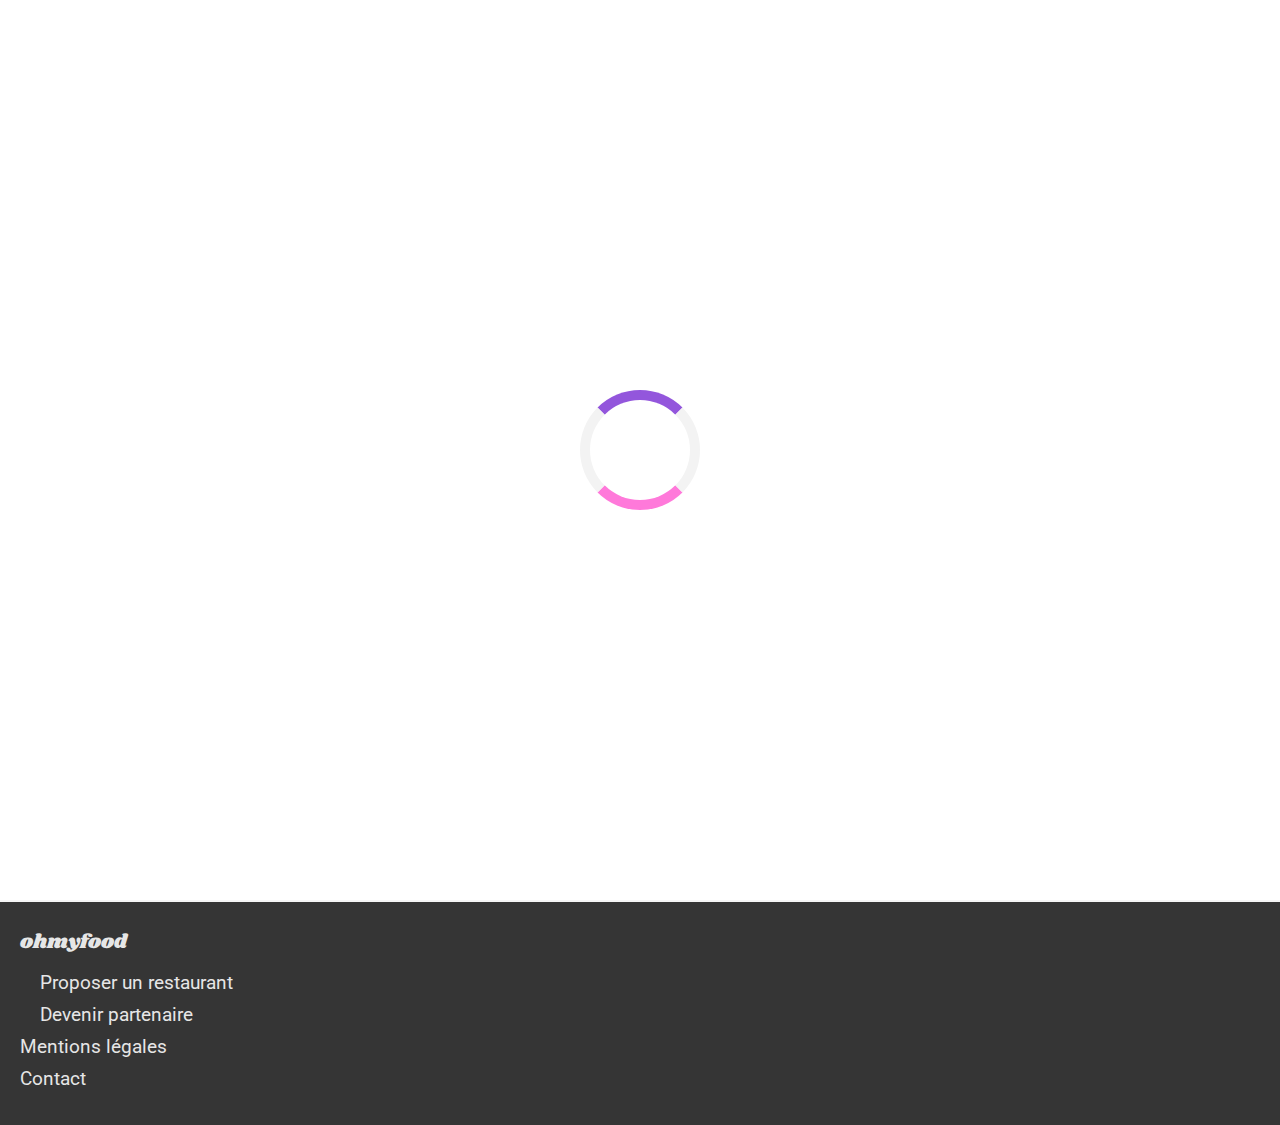
==== index.html @ 4437f426 "partie1" ====
<!DOCTYPE html>
<html lang="fr">

<head>
    <meta charset="UTF-8">
    <meta name="viewport" content="width=device-width, initial-scale=1.0">
    <title>Ohmyfood</title>
    <link rel="stylesheet" href="css/styles.css">
    <link rel="stylesheet" href="https://use.fontawesome.com/releases/v5.15.2/css/all.css"
        integrity="sha384-vSIIfh2YWi9wW0r9iZe7RJPrKwp6bG+s9QZMoITbCckVJqGCCRhc+ccxNcdpHuYu" crossorigin="anonymous">
    <link rel="preconnect" href="https://fonts.gstatic.com">
    <link href="https://fonts.googleapis.com/css2?family=Shrikhand&display=swap" rel="stylesheet">
    <link rel="preconnect" href="https://fonts.gstatic.com">
    <link
        href="https://fonts.googleapis.com/css2?family=Roboto:ital,wght@0,100;0,300;0,400;0,500;0,700;0,900;1,100;1,300;1,400;1,500;1,700;1,900&display=swap"
        rel="stylesheet">
</head>

<body>
    <main class="conteneurprincipale">
        <!--Loader-->
        <div class="loader">
            <div class="loadercircle"></div>
        </div>
        <!-- Header -->
        <header>
            <div class="logo">
                <img src="images/logo/ohmyfood.png" alt="Logo Ohmyfood">
            </div>
        </header>
        <!-- Localisation -->
        <div class="projsearch">
            <i class="fas fa-map-marker-alt"></i>
            <p>Paris, Belleville</p>
        </div>
        <!-- Présentation -->
        <section class="presentation">
            <p class="presentationbook">Réservez le menu qui vous convient</p><br>
            <p class="presentationdecouvre">Découvrez des restaurants d'exception, sélectionnés par nos soins.</p>
            <br>
            <a class="presentationexplore" href="#">Explorer nos restaurants</a>
        </section>
        <!-- Fonctionnement -->
        <h2 class="fonctiontitle">Fonctionnement</h2>
        <section class="fonction">
            <div class="fonctionchoix"><i class="fas fa-tablet-alt"></i>Choisissez un restaurant
                <div class="fonctionchoixnombre">1</div>
            </div>
            <div class="fonctionchoix"><i class="fas fa-list-ul"></i>Composez votre menu
                <div class="fonctionchoixnombre">2</div>
            </div>
            <div class="fonctionchoix"><i class="fas fa-store"></i>Dégustez au restaurant
                <div class="fonctionchoixnombre">3</div>
            </div>
        </section>
        <!-- Restaurants -->
        <section class="restaurants">
            <div class="restaurantstitle">
                <h2>Restaurants</h2>
            </div>
            <div class="restaurantsconteneur">
                <a href="lapalettedugout.html">
                    <div class="restaurantscarte">
                        <div class="restaurantscarteimage">
                            <img src="images/restaurants/jay-wennington-N_Y88TWmGwA-unsplash.jpg"
                                alt="La Palette du goût">
                            <div class="btnnew">Nouveau</div>
                        </div>
                        <div class="restaurantscartecontent">
                            <div class="restaurantscartecontentnom">
                                <h3>La Palette du goût</h3>
                                <p>Ménilmontant</p>
                            </div>
                            <div class="heart">
                                <div class="heart__1">
                                    <i class="far fa-heart fa-2x"></i>
                                </div>
                                <div class="heart__2">
                                    <i class="fas fa-heart fa-2x"></i>
                                </div>
                            </div>
                        </div>
                    </div>
                </a>
                <a href="lanoteenchantee.html">
                    <div class="restaurantscarte">
                        <div class="restaurantscarteimage">
                            <img src="images/restaurants/stil-u2Lp8tXIcjw-unsplash.jpg" alt="La Palette du goût">
                            <div class="btnnew">Nouveau</div>
                        </div>
                        <div class="restaurantscartecontent">
                            <div class="restaurantscartecontentnom">
                                <h3>Le note enchantée</h3>
                                <p>Charonne</p>
                            </div>
                            <div class="heart">
                                <div class="heart__1">
                                    <i class="far fa-heart fa-2x"></i>
                                </div>
                                <div class="heart__2">
                                    <i class="fas fa-heart fa-2x"></i>
                                </div>
                            </div>
                        </div>
                    </div>
                </a>
                <a href="alafrancaise.html">
                    <div class="restaurantscarte">
                        <div class="restaurantscarteimage">
                            <img src="images/restaurants/toa-heftiba-DQKerTsQwi0-unsplash.jpg"
                                alt="La Palette du goût">
                        </div>
                        <div class="restaurantscartecontent">
                            <div class="restaurantscartecontentnom">
                                <h3>A la française</h3>
                                <p>Cité Rouge</p>
                            </div>
                            <div class="heart">
                                <div class="heart__1">
                                    <i class="far fa-heart fa-2x"></i>
                                </div>
                                <div class="heart__2">
                                    <i class="fas fa-heart fa-2x"></i>
                                </div>
                            </div>
                        </div>
                    </div>
                </a>
                <a href="ledelicedessens.html">
                    <div class="restaurantscarte">
                        <div class="restaurantscarteimage">
                            <img src="images/restaurants/louis-hansel-shotsoflouis-qNBGVyOCY8Q-unsplash.jpg"
                                alt="La Palette du goût">
                        </div>
                        <div class="restaurantscartecontent">
                            <div class="restaurantscartecontentnom">
                                <h3>Le délice des sens</h3>
                                <p>Folie-Méricourt</p>
                            </div>
                            <div class="heart">
                                <div class="heart__1">
                                    <i class="far fa-heart fa-2x"></i>
                                </div>
                                <div class="heart__2">
                                    <i class="fas fa-heart fa-2x"></i>
                                </div>
                            </div>
                        </div>
                    </div>
                </a>
            </div>
        </section>
        <!-- Footer -->
        <footer>
            <h3 class="footerlogo">ohmyfood</h3>
            <a href="#">
                <h3><i class="fas fa-utensils"></i>Proposer un restaurant</h3>
            </a>
            <a href="#">
                <h3><i class="fas fa-hands-helping"></i>Devenir partenaire</h3>
            </a>
            <a href="#">
                <h3>Mentions légales</h3>
            </a>
            <a href="mailto:contact@ohmyfood.com">
                <h3>Contact</h3>
            </a>
        </footer>
    </main>
</body>

</html>
---- css/styles.css ----
/*Base*/
* {
  padding: 0;
  margin: 0;
}

a {
  text-decoration: none;
  color: black;
}

.conteneurprincipale {
  max-width: 2560px;
}

h2,
h3,
h4,
h5,
h6,
p {
  font-family: "Roboto", sans-serif;
}

body {
  box-sizing: border-box;
}

.container-all {
  max-width: 2560px;
}
@media screen and (min-width: 1800px) {
  .container-all {
    max-width: 1800px;
    margin: auto;
  }
}

.fas {
  margin-right: 20px;
}

h1 {
  color: #9356DC;
}

/*Loader*/
.loader {
  width: 100%;
  height: 100%;
  position: fixed;
  background-color: #FFF;
  left: 0;
  top: 0;
  z-index: 10000;
  animation: loader 3s forwards;
}

/*Animation loader*/
@keyframes loader {
  0% {
    opacity: 1;
  }
  100% {
    opacity: 0;
    z-index: -10;
  }
}
.loadercircle {
  border: 10px solid #F3F3F3;
  border-top: 10px solid #9356DC;
  border-bottom: 10px solid #FF79DA;
  border-radius: 50%;
  width: 100px;
  height: 100px;
  animation: spin 3s linear forwards;
  /*Placement du loader au milieu de la page*/
  margin: auto;
  position: absolute;
  top: 0;
  left: 0;
  right: 0;
  bottom: 0;
}

/*Animation du loader circle*/
@keyframes spin {
  0% {
    transform: rotate(0deg);
    opacity: 1;
  }
  100% {
    transform: rotate(360deg);
    opacity: 0;
  }
}
/*Onglet recherche de la ville*/
.projsearch {
  display: flex;
  justify-content: center;
  background-color: #eaeaea;
  padding: 20px 0;
  font-weight: bold;
  width: 100%;
}

.presentation {
  display: flex;
  flex-direction: column;
  text-align: center;
  background-color: #f6f6f6;
  padding: 40px 40px;
  margin-bottom: 50px;
}
.presentationbook {
  font-weight: bold;
  font-size: 25px;
}
.presentationexplore {
  padding: 0.75rem 1.5rem;
  border-radius: 30px;
  text-align: center;
  color: #FFF;
  font-weight: normal;
  font-size: 15px;
  font-family: "Roboto", sans-serif;
  margin: 0 auto;
  background-image: linear-gradient(#FF79DA, #9356DC);
  transition: background-color 250ms;
  box-shadow: 0.25rem 0.25rem 10px rgba(0, 0, 0, 0.25);
}
.presentationexplore:hover {
  opacity: 0.8;
  box-shadow: 1rem 1rem 20px rgba(0, 0, 0, 0.25);
}

/*Fonctionnement*/
.fonctiontitle {
  margin: 0 0 20px 22px;
}

.fonction {
  font-weight: bold;
  font-size: 15px;
  display: flex;
  flex-direction: row;
  flex-wrap: wrap;
  justify-content: space-between;
  padding: 0 15px;
}
.fonction h2 {
  margin: 0 0 30px 0;
}
.fonctionchoix {
  margin: 0 20px 20px 40px;
  font-weight: bold;
  background-color: #F6F6F6;
  padding: 30px 50px 30px 18px;
  margin-left: 20px;
  text-align: center;
  border-radius: 20px;
  position: relative;
  font-family: "Roboto", sans-serif;
  width: 300px;
  max-height: 78px;
}
.fonctionchoix:hover {
  background-color: #f5edff;
}
.fonctionchoix:hover .fas {
  color: #9356DC;
}
.fonctionchoixnombre {
  width: 18px;
  height: 18px;
  padding: 4px 4px;
  border-radius: 50%;
  background-color: #9356DC;
  color: #FFF;
  position: absolute;
  top: 30%;
  left: -4%;
}

/*Restaurants*/
.restaurants {
  background-color: #f6f6f6;
}
.restaurantsconteneur {
  display: flex;
  flex-direction: row;
  flex-wrap: wrap;
  justify-content: center;
}
.restaurantstitle {
  padding: 50px 0 10px 22px;
}
.restaurantscarte {
  border-radius: 20px;
  background-color: white;
  margin-bottom: 18px;
  position: relative;
  max-width: 280px;
  min-width: 280px;
}
@media screen and (min-width: 375px) {
  .restaurantscarte {
    max-width: 330px;
    min-width: 280px;
  }
}
@media screen and (min-width: 650px) {
  .restaurantscarte {
    margin-right: 25px;
  }
}
.restaurantscarte img {
  width: 100%;
  max-height: 175px;
  border-top-left-radius: 20px;
  border-top-right-radius: 20px;
  object-fit: cover;
}
.restaurantscarte .restaurantscartecontent {
  padding: 19px 11px;
  position: relative;
  display: flex;
}
.restaurantscarte .restaurantscartecontent h3 {
  margin-bottom: 6px;
}
.restaurantscarte .restaurantscartecontent .restaurantscardcontentnom {
  position: relative;
}
@keyframes heart__full__opacity {
  0% {
    opacity: 0;
  }
  50% {
    opacity: 0.5;
    background-image: linear-gradient(100deg, #9356DC, #FF79DA);
    -webkit-background-clip: text;
    -webkit-text-fill-color: transparent;
  }
  100% {
    opacity: 1;
    background-image: linear-gradient(100deg, #9356DC, #FF79DA);
    -webkit-background-clip: text;
    -webkit-text-fill-color: transparent;
  }
}
@keyframes heart__empty__opacity1 {
  0% {
    opacity: 0.5;
  }
  50% {
    opacity: 0;
  }
  100% {
    opacity: 0;
  }
}
.restaurantscarte .restaurantscartecontent .heart {
  position: absolute;
  right: 20px;
  top: 1;
}
.restaurantscarte .restaurantscartecontent .heart__1 {
  position: relative;
}
.restaurantscarte .restaurantscartecontent .heart__1:hover {
  animation: heart__empty__opacity1 0.5s;
}
.restaurantscarte .restaurantscartecontent .heart__2 {
  position: absolute;
  top: 0px;
  opacity: 0;
  color: #FFF;
}
.restaurantscarte .restaurantscartecontent .heart__2:hover {
  animation: heart__full__opacity 0.3s forwards;
}
.restaurants .btnnew {
  background-color: #99E2D0;
  font-family: 'Roboto';
  color: #1b6150;
  padding: 0.5rem;
  border-radius: 3px;
  position: absolute;
  top: 1rem;
  right: 0.75rem;
}

/*Bannière*/
.photorestaurant img {
  width: 100%;
  max-height: 250px;
  object-fit: cover;
}

/*Carte restaurant*/
.cartetitle {
  font-family: "Shrikhand", cursive;
  max-width: 322px;
}

.fa-heart:before {
  margin-left: 20px;
}

@media screen and (min-width: 1024px) {
  .carteglobal {
    display: flex;
    flex-wrap: wrap;
    justify-content: space-between;
  }
}

.carte {
  background-color: #F6F6F6;
  padding: 36px 21px;
  margin-top: -27px;
  border-top-left-radius: 30px;
  border-top-right-radius: 30px;
  position: relative;
  z-index: 1;
}
.carte .far {
  align-self: flex-end;
}
.carte h2 {
  margin-bottom: 35px;
}

.entrees {
  margin-bottom: 27px;
}
.entrees h2::after {
  content: "";
  display: block;
  width: 100px;
  height: 3px;
  background: #99E2D0;
}

@keyframes fadein {
  0% {
    opacity: 0;
  }
  100% {
    opacity: 1;
  }
}
.carteglobalentrees {
  animation: fadein 2s;
}
@media screen and (min-width: 1140px) {
  .carteglobalentrees {
    margin-right: 10px;
  }
}

.carteglobalplats {
  animation: fadein 4s;
}
@media screen and (min-width: 1142px) {
  .carteglobalplats {
    margin-right: 10px;
  }
}

.carteglobaldesserts {
  animation: fadein 6s;
}

.carteglobalentrees h2,
.carteglobalplats h2,
.carteglobaldesserts h2 {
  font-weight: normal;
  font-size: 20px;
}

.carteglobalcontenu {
  background-color: #FFF;
  max-width: 350px;
  height: 70px;
  box-shadow: 0.25rem 0.25rem 1rem rgba(0, 0, 0, 0.1);
  padding: 0 0 0 16px;
  border-radius: 0.75rem;
  margin: 1rem 0;
  display: flex;
  justify-content: space-between;
  overflow: hidden;
}
@media screen and (min-width: 400px) and (max-width: 1024px) {
  .carteglobalcontenu {
    max-width: none;
  }
}
.carteglobalcontenudish {
  width: 350px;
  padding: 14px 0;
  border-radius: 0.75rem;
  display: flex;
  justify-content: space-between;
}
.carteglobalcontenudish h3 {
  font-size: 16px;
}
.carteglobalcontenudish h4 {
  font-size: 16px;
}
@media screen and (min-width: 320px) and (max-width: 425px) {
  .carteglobalcontenudish h3 {
    text-overflow: ellipsis;
    white-space: nowrap;
    overflow: hidden;
  }
  .carteglobalcontenudish h4 {
    text-overflow: ellipsis;
    white-space: nowrap;
    overflow: hidden;
  }
}
.carteglobalcontenu:hover .carteglobalcontenudishconfirmation {
  margin-right: 0px;
  min-width: 4rem;
  transition: margin-right 0.5s;
}
.carteglobalcontenu:hover .header_menu {
  white-space: nowrap;
  text-overflow: ellipsis;
}
.carteglobalcontenu:hover .header_menu h3 {
  text-overflow: ellipsis;
  white-space: nowrap;
  overflow: hidden;
}
.carteglobalcontenu:hover .header_menu h4 {
  text-overflow: ellipsis;
  white-space: nowrap;
  overflow: hidden;
}
@media screen and (max-width: 405px) {
  .carteglobalcontenu:hover .header_menu {
    max-width: 130px;
  }
}
.carteglobalcontenu:hover .circle {
  transform: rotate(360deg);
}

.carteglobalcontenudishconfirmation {
  background-color: #99E2D0;
  min-width: 4rem;
  display: flex;
  align-items: center;
  justify-content: center;
  margin-right: -64px;
}

.circle {
  width: 1.6rem;
  height: 1.6rem;
  border-radius: 100px;
  background: #FFF;
  color: #99E2D0;
  display: flex;
  align-items: center;
  align-self: center;
  align-content: center;
  transition: transform 0.5s;
}
.circle .fas {
  margin-left: 4px;
}

.center {
  text-align: center;
}

.carteprice {
  display: flex;
  font-family: 'Roboto';
  justify-content: flex-end;
  align-items: flex-end;
  align-self: flex-end;
  font-weight: bold;
  margin-right: 20px;
  width: 25%;
}

.header_menu {
  width: 230px;
  display: flex;
  flex-direction: column;
  justify-content: space-between;
  text-overflow: ellipsis;
}
.header_menu h3 {
  text-overflow: ellipsis;
  white-space: nowrap;
}
.header_menu h4 {
  font-weight: normal;
  text-overflow: ellipsis;
  white-space: nowrap;
}

/*Bouton Commander*/
.bouton__commander {
  padding: 30px 0 80px 0;
  text-align: center;
  background-color: #F6F6F6;
}
.bouton__commanderrose {
  background-color: #9356DC;
  padding: 15px 50px;
  border-radius: 30px;
  text-align: center;
  font-family: "Roboto", sans-serif;
  color: #FFF;
  font-weight: normal;
  font-size: 18px;
  margin: 0 auto;
  background-image: linear-gradient(#FF79DA, #9356DC);
  transition: background-color 250ms;
  box-shadow: 0.25rem 0.25rem 10px rgba(0, 0, 0, 0.25);
}
.bouton__commanderrose:hover {
  opacity: 0.8;
  box-shadow: 1rem 1rem 20px rgba(0, 0, 0, 0.25);
}

/*Header*/
header {
  box-shadow: 0 0 0.5rem rgba(0, 0, 0, 0.25);
  width: 100%;
  min-width: 320px;
  padding: 21px 0;
}
header .logo {
  display: flex;
  justify-content: center;
  align-items: center;
  position: relative;
}
header .logo img {
  max-width: 168px;
}

.fa-arrow-left:before {
  position: absolute;
  left: 2rem;
  height: 2rem;
  width: 2rem;
  top: 50%;
  display: flex;
  align-items: center;
  justify-content: center;
  transform: translateY(-50%);
  font-size: 1.2rem;
  color: #000;
}

/*Footer*/
footer {
  background-color: #353535;
  color: #FFF;
  display: flex;
  flex-direction: column;
  justify-content: space-between;
  padding: 25px 0px;
  max-width: 100%;
  min-width: 320px;
}
footer h3 {
  margin: 0 0 10px 20px;
  color: #e6e6e6;
  font-weight: normal;
}
footer a {
  text-decoration: none;
}
footer a:hover {
  text-decoration: underline;
  color: #FFF;
}
footer .footerlogo {
  font-family: "Shrikhand", cursive;
  font-weight: normal;
  font-size: 20px;
  margin-bottom: 15px;
}

/*# sourceMappingURL=style.css.map */
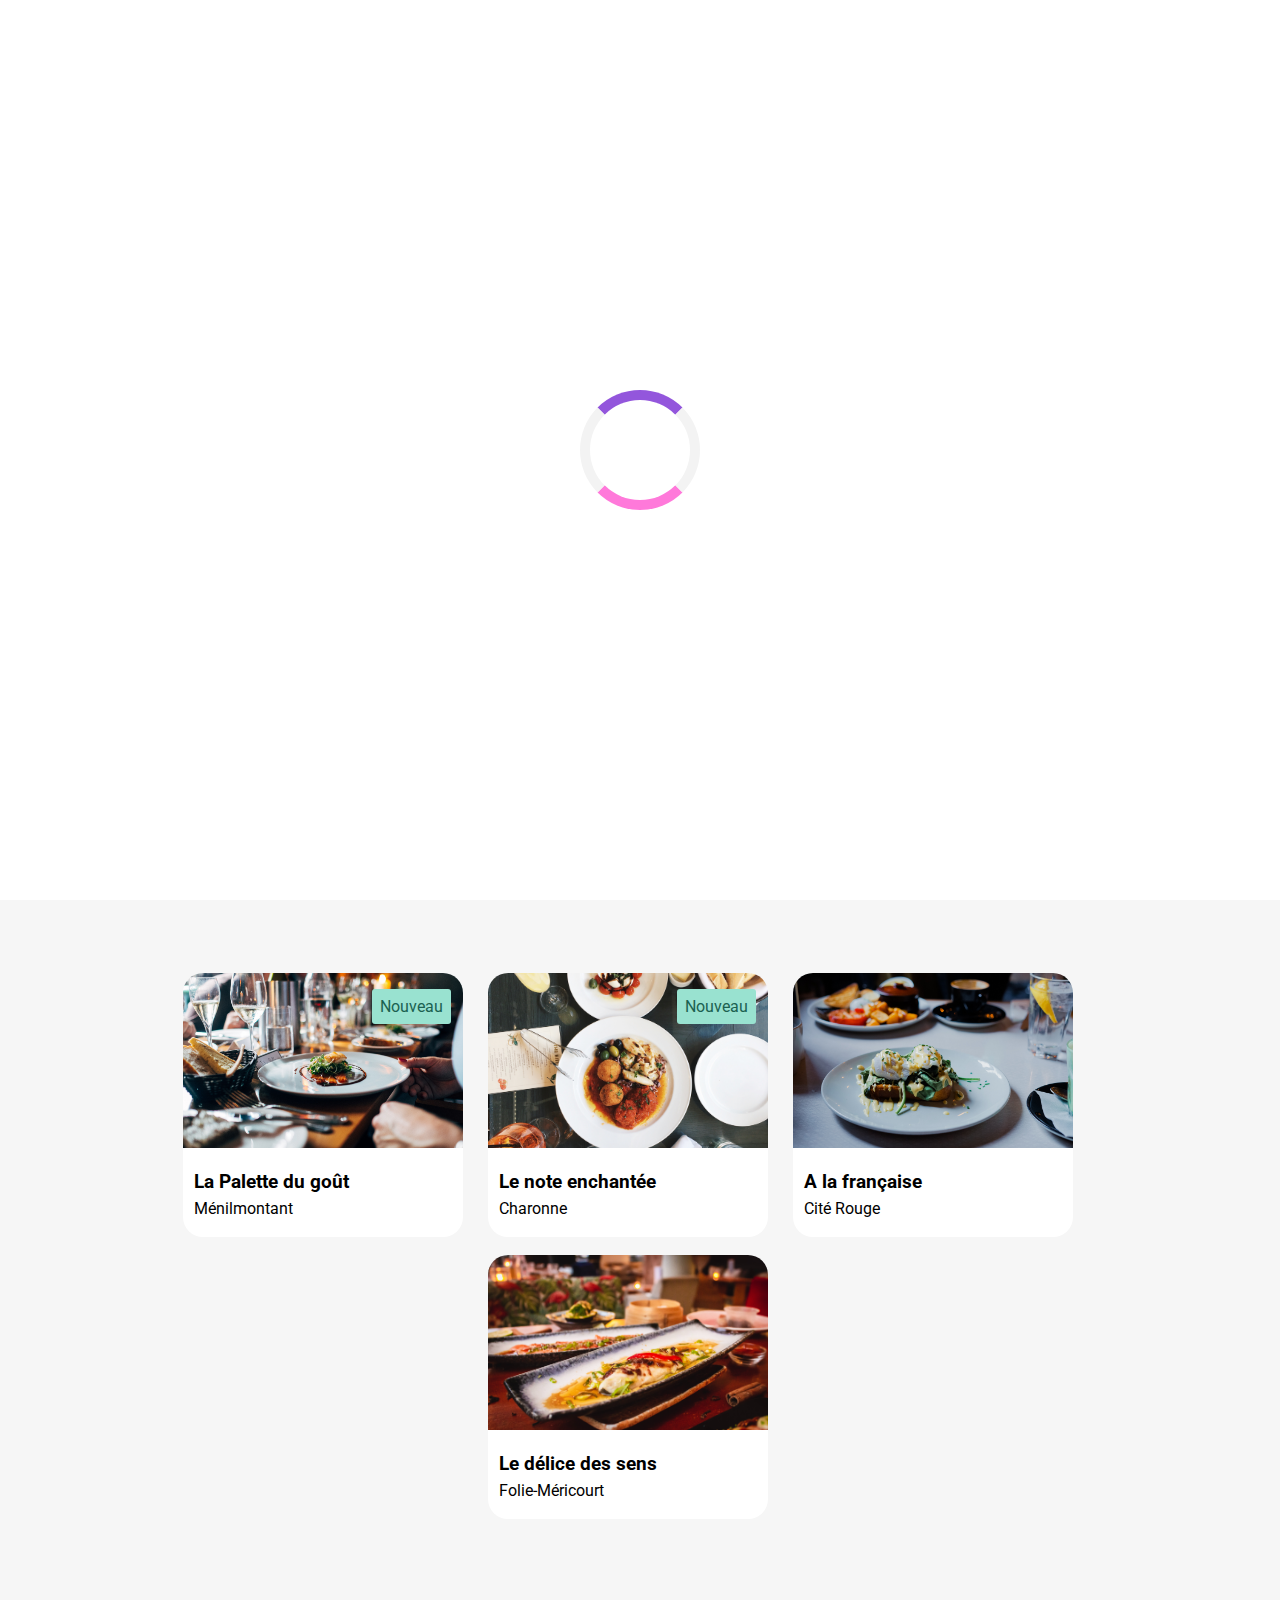
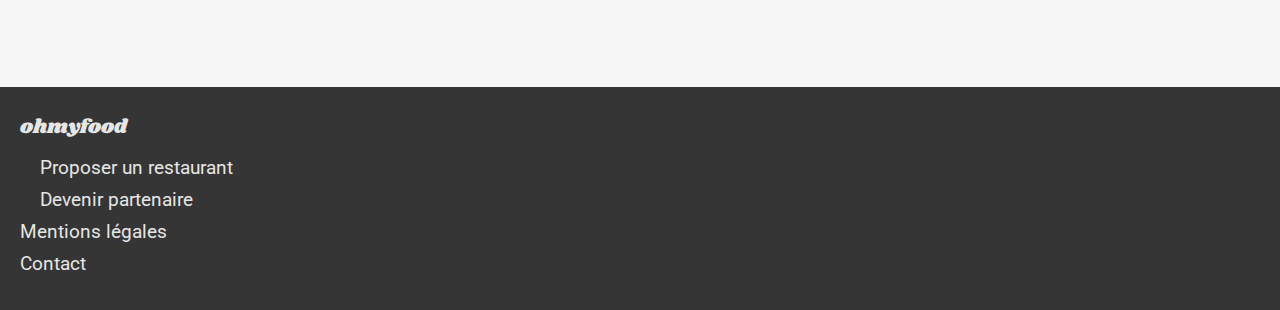
==== commit 4f945344: "retouche" ====
--- a/index.html
+++ b/index.html
@@ -23,6 +23,7 @@
             <div class="loadercircle"></div>
         </div>
         <!-- Header -->
+    </main>
         <header>
             <div class="logo">
                 <img src="images/logo/ohmyfood.png" alt="Logo Ohmyfood">
@@ -35,14 +36,15 @@
         </div>
         <!-- Présentation -->
         <section class="presentation">
-            <p class="presentationbook">Réservez le menu qui vous convient</p><br>
+           <h1 class="presentationbook">Réservez le menu qui vous convient</h1><br>
             <p class="presentationdecouvre">Découvrez des restaurants d'exception, sélectionnés par nos soins.</p>
             <br>
             <a class="presentationexplore" href="#">Explorer nos restaurants</a>
         </section>
         <!-- Fonctionnement -->
-        <h2 class="fonctiontitle">Fonctionnement</h2>
+       
         <section class="fonction">
+            <h2 class="fonctiontitle">Fonctionnement</h2>
             <div class="fonctionchoix"><i class="fas fa-tablet-alt"></i>Choisissez un restaurant
                 <div class="fonctionchoixnombre">1</div>
             </div>
@@ -55,6 +57,7 @@
         </section>
         <!-- Restaurants -->
         <section class="restaurants">
+            
             <div class="restaurantstitle">
                 <h2>Restaurants</h2>
             </div>
@@ -166,7 +169,7 @@
                 <h3>Contact</h3>
             </a>
         </footer>
-    </main>
+    
 </body>
 
 </html>--- a/css/styles.css
+++ b/css/styles.css
@@ -63,7 +63,7 @@
   }
   100% {
     opacity: 0;
-    z-index: -10;
+    z-index: -10; /* transparent sur la page */
   }
 }
 .loadercircle {
@@ -191,6 +191,9 @@
   flex-direction: row;
   flex-wrap: wrap;
   justify-content: center;
+  padding: 150px;
+  margin-left: auto;
+  margin-right: auto;
 }
 .restaurantstitle {
   padding: 50px 0 10px 22px;
@@ -214,6 +217,7 @@
     margin-right: 25px;
   }
 }
+
 .restaurantscarte img {
   width: 100%;
   max-height: 175px;
@@ -324,12 +328,37 @@
   border-top-right-radius: 30px;
   position: relative;
   z-index: 1;
+
 }
 .carte .far {
   align-self: flex-end;
 }
 .carte h2 {
   margin-bottom: 35px;
+}
+
+.carte .heart {
+  position: absolute;
+  right: 20px;
+}
+
+.carte .heart__1 {
+ position: relative;
+}
+
+.carte .heart__1:hover{
+  animation: heart__empty__opacity1 0.5s;
+}
+
+.carte .heart__2 {
+  position: absolute;
+  top: 0px;
+  opacity: 0;
+  color: #FFF;
+}
+
+.carte .heart__2:hover {
+  animation: heart__full__opacity 0.3s forwards;
 }
 
 .entrees {
@@ -351,8 +380,10 @@
     opacity: 1;
   }
 }
+
 .carteglobalentrees {
-  animation: fadein 2s;
+  animation: fadein 1s;
+  transition: 2s;
 }
 @media screen and (min-width: 1140px) {
   .carteglobalentrees {
@@ -361,7 +392,7 @@
 }
 
 .carteglobalplats {
-  animation: fadein 4s;
+  animation: fadein 2s;
 }
 @media screen and (min-width: 1142px) {
   .carteglobalplats {
@@ -370,7 +401,7 @@
 }
 
 .carteglobaldesserts {
-  animation: fadein 6s;
+  animation: fadein 4s;
 }
 
 .carteglobalentrees h2,
@@ -393,9 +424,7 @@
   overflow: hidden;
 }
 @media screen and (min-width: 400px) and (max-width: 1024px) {
-  .carteglobalcontenu {
-    max-width: none;
-  }
+
 }
 .carteglobalcontenudish {
   width: 350px;
@@ -593,4 +622,23 @@
   margin-bottom: 15px;
 }
 
-/*# sourceMappingURL=style.css.map */
+@media screen and (min-width: 600px) and (max-width: 1300px) {
+  .carteglobalcontenu {
+    max-width: none;
+  }
+
+
+.fonctionchoix {
+  margin-left: auto;
+  margin-right: auto;
+
+}
+
+.fonction {
+  
+  display: block;
+  
+}
+
+}
+
